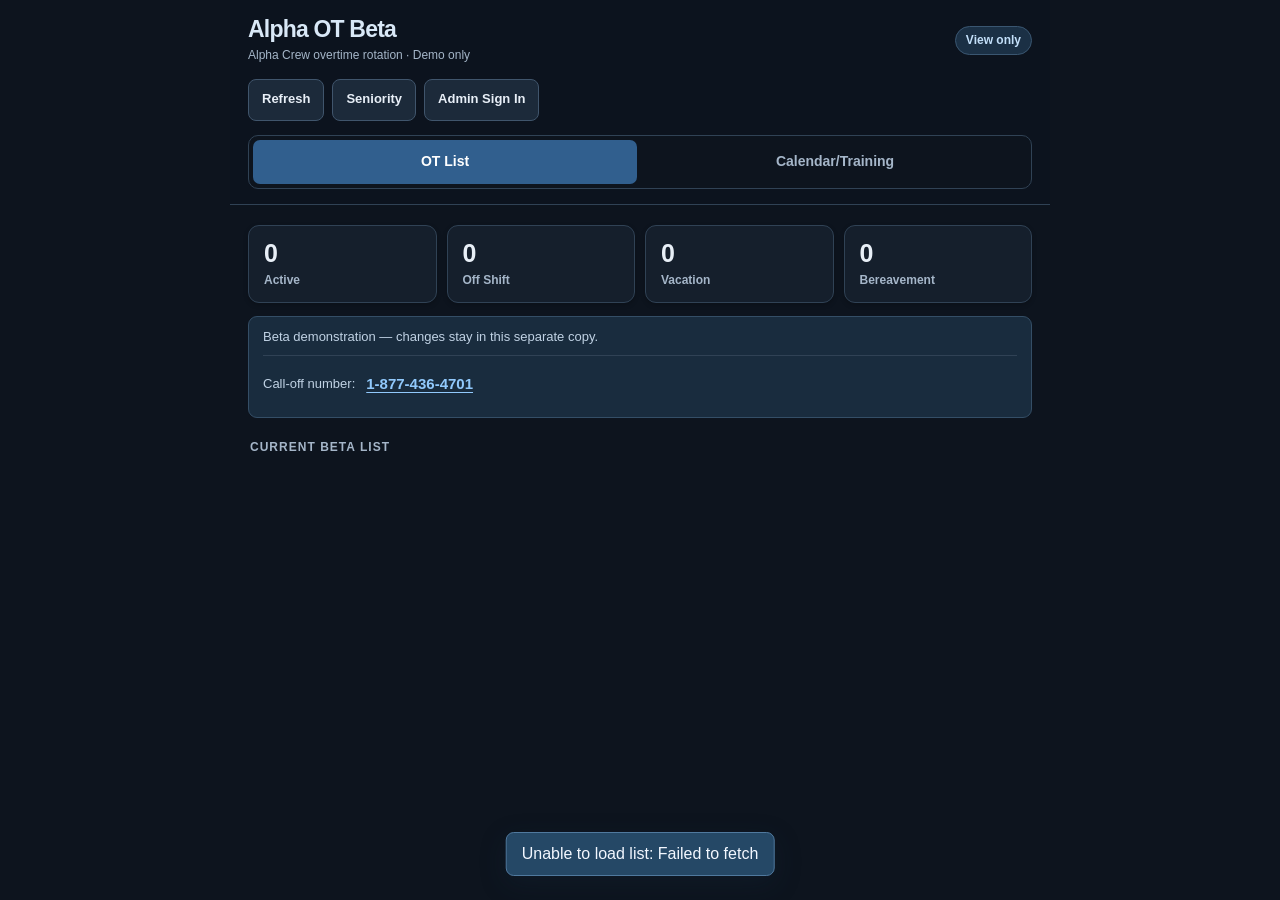
==== beta/index.html @ c1945a8d "Refresh Beta Bereavement dashboard count" ====
<!doctype html><html><head><meta charset="utf-8"><meta name="viewport" content="width=device-width,initial-scale=1,viewport-fit=cover"><meta http-equiv="Cache-Control" content="no-cache, no-store, must-revalidate"><meta http-equiv="Pragma" content="no-cache"><meta http-equiv="Expires" content="0"><meta name="theme-color" content="#0d141e"><meta name="color-scheme" content="dark"><meta name="apple-mobile-web-app-capable" content="yes"><meta name="apple-mobile-web-app-status-bar-style" content="black-translucent"><meta name="apple-mobile-web-app-title" content="Alpha OT Beta"><title>Alpha OT Beta</title><link rel="manifest" href="manifest.webmanifest?v=20261003-dark-training-v1"><link rel="icon" href="../assets/favicon-32.png" type="image/png" sizes="32x32"><link rel="apple-touch-icon" href="../assets/apple-touch-icon-180.png" sizes="180x180"><style>
:root{--bg:#f3f6fa;--surface:#fff;--line:#dbe3ec;--text:#172638;--muted:#64758a;--navy:#17324d;--blue:#205f91;--blue-soft:#e7f1f9;--green:#176c51;--green-soft:#e5f5ee;--amber:#916115;--amber-soft:#fff3dd;--red:#9b3540;--red-soft:#fdebed}
*{box-sizing:border-box}html{background:var(--bg)}body{margin:0;min-height:100vh;background:var(--bg);color:var(--text);font-family:-apple-system,BlinkMacSystemFont,"Segoe UI",Roboto,sans-serif;line-height:1.4}
.app{max-width:820px;margin:auto;padding:0 18px calc(56px + env(safe-area-inset-bottom))}
header{position:sticky;top:0;z-index:9;margin:0 -18px;padding:calc(17px + env(safe-area-inset-top)) 18px 15px;background:rgba(255,255,255,.96);border-bottom:1px solid var(--line);backdrop-filter:blur(14px)}
.head{display:flex;align-items:center;justify-content:space-between;gap:16px}.title,.brand{min-width:0}.brandTitle,h1{margin:0;font-size:23px;line-height:1.12;letter-spacing:-.035em;font-weight:760;color:var(--navy)}.sub{font-size:12px;color:var(--muted);margin-top:4px}.pill{flex:0 0 auto;padding:5px 10px;border:1px solid #cbdceb;border-radius:999px;background:#f0f6fb;color:#315875;font-size:12px;font-weight:650;white-space:nowrap}
.tools{display:flex;flex-wrap:wrap;gap:8px;margin-top:15px}button{border:1px solid transparent;border-radius:8px;padding:9px 13px;font-family:inherit;font-size:13px;font-weight:650;line-height:1.25;cursor:pointer;min-height:42px}button:focus-visible,input:focus-visible,select:focus-visible{outline:3px solid #82b6dd;outline-offset:2px}.dark{background:#fff;color:var(--navy);border-color:#ccd8e4}.dark:hover{background:#f2f6fa}.blue{background:var(--navy);color:white}.blue:hover{background:#244d72}.hidden{display:none!important}
.stats{display:grid;grid-template-columns:repeat(3,minmax(0,1fr));gap:10px;margin:20px 0 13px}.stat{background:var(--surface);border:1px solid var(--line);border-radius:11px;padding:13px 15px}.stat b{display:block;font-size:25px;line-height:1.15;font-weight:750;font-variant-numeric:tabular-nums}.stat span{display:block;margin-top:5px;color:var(--muted);font-size:12px;font-weight:600}
.note{margin:12px 0 19px;padding:11px 14px;background:#eaf1f7;border:1px solid #d6e3ee;border-radius:9px;color:#4d6378;font-size:13px;line-height:1.45}.section{margin:21px 2px 10px;color:#596d80;font-size:12px;font-weight:750;text-transform:uppercase;letter-spacing:.085em}
.card,.rowcard{background:var(--surface);border:1px solid var(--line);border-radius:11px;margin-bottom:9px;overflow:hidden;box-shadow:0 1px 2px #17324d0a}.main{display:grid;grid-template-columns:56px minmax(0,1fr);align-items:start;gap:14px;padding:15px}.num{width:48px;height:48px;display:grid;place-items:center;border-radius:9px;background:var(--blue-soft);color:var(--blue);font-size:20px;font-weight:750;font-variant-numeric:tabular-nums}.num.off{background:#eef1f4;color:#738292}.nameRow{display:flex;align-items:center;gap:7px;flex-wrap:wrap}.name{font-size:17px;font-weight:720;letter-spacing:-.012em}.badge{display:inline-block;padding:3px 8px;border-radius:5px;font-size:11px;font-weight:650}.active{background:var(--green-soft);color:var(--green)}.offshift,.unavailbadge{background:#eef1f4;color:#596b7a}.vacation{background:var(--amber-soft);color:var(--amber)}.powerbadge{background:#f1eaf6;color:#765583}.calledoffbadge{background:var(--red-soft);color:var(--red)}.meta{margin-top:6px;color:#45586b;font-size:13px}.date{margin-top:2px;color:var(--muted);font-size:12px}.powercard{border-left:3px solid #a885b5}.num.power{background:#f1eaf6;color:#765583}.power-ineligible,.temp-unavailable{background:#f8f9fb}.power-ineligible .name,.temp-unavailable .name{color:#627182}
.actions{padding:9px 15px;border-top:1px solid var(--line);background:#fbfcfe}.actions button{min-height:36px}.editor{display:none;padding:15px;border-top:1px solid var(--line);background:#f8fafc}.card.open .editor{display:block}label{display:block;margin:12px 0 6px;font-size:13px;font-weight:700}select,input{width:100%;padding:11px 12px;border:1px solid #c5d2df;border-radius:8px;background:#fff;color:var(--text);font-size:16px}.row,.twocol{display:flex;gap:8px;margin-top:15px}.row>*,.twocol>*{flex:1}
dialog{width:min(92vw,560px);max-height:85vh;overflow:auto;padding:0;border:1px solid var(--line);border-radius:12px;background:white;color:var(--text);box-shadow:0 20px 65px #132b4150}dialog::backdrop{background:#132b4170}.modal{padding:20px}.modal h2{margin:0 0 8px;font-size:21px}.help{color:var(--muted);font-size:13px;line-height:1.5}.error{color:var(--red);font-size:13px;margin-top:10px}.ok{color:var(--green);font-size:12px;font-weight:700}.toast{position:fixed;left:50%;bottom:24px;z-index:20;max-width:90vw;overflow:hidden;text-overflow:ellipsis;white-space:nowrap;transform:translateX(-50%);padding:10px 15px;border-radius:8px;background:var(--navy);color:#fff;box-shadow:0 8px 26px #132b4140;opacity:0;transition:opacity .2s}.toast.show{opacity:1}
@media(max-width:460px){.app{padding-left:12px;padding-right:12px}header{margin:0 -12px;padding-left:12px;padding-right:12px}.brandTitle,h1{font-size:21px}.tools{display:grid;grid-template-columns:repeat(3,minmax(0,1fr));gap:7px}.tools button{min-width:0;padding:8px 5px;font-size:12px}.stat{padding:11px 10px}.stat b{font-size:23px}.main{grid-template-columns:46px minmax(0,1fr);gap:10px;padding:13px 11px}.num{width:42px;height:42px;font-size:18px}.name{font-size:16px}}
@media(max-width:345px){.brandTitle,h1{font-size:19px}.pill{font-size:10px;padding:5px 7px}.tools button{font-size:11px}}

.activityTitle{margin-top:10px;color:var(--muted);font-size:11px;font-weight:750;text-transform:uppercase;letter-spacing:.07em}.activityLine{display:flex;gap:8px;align-items:baseline;margin-top:4px;font-size:13px}.activityLine time{flex:0 0 95px;color:var(--navy);font-weight:650}.activityLine span{color:#536476}.noActivity{margin-top:4px;color:var(--muted);font-size:13px}.scheduled{margin-top:9px;padding-top:8px;border-top:1px solid var(--line);color:var(--blue);font-size:12px;font-weight:650}.actions{display:flex;gap:8px;flex-wrap:wrap}.historyHead{display:flex;justify-content:space-between;align-items:flex-start;gap:12px}.historyHead button{flex:0 0 auto}.historyContent{max-height:53vh;overflow:auto;margin-top:15px;overscroll-behavior:contain}.historyItem{border:1px solid var(--line);border-radius:8px;padding:11px;margin-bottom:8px;background:#fafcfe;font-size:13px}.historyDate{display:flex;justify-content:space-between;align-items:center;gap:8px;margin-bottom:4px;font-weight:750;color:var(--navy)}.historyDetail{margin-top:5px;font-size:12px;color:var(--muted);line-height:1.5;overflow-wrap:anywhere}.historyContent h3{font-size:12px;text-transform:uppercase;letter-spacing:.06em;color:var(--muted);margin:17px 0 8px}.historyEmpty{padding:15px;color:var(--muted);font-size:13px}@media(max-width:460px){.activityLine{display:block}.activityLine time{display:inline;margin-right:7px}.historyHead{align-items:center}.historyHead button{padding:7px 9px}}

.reorderTools{display:flex;align-items:center;gap:5px;padding:6px 10px 0;justify-content:flex-end}.reorderTools button{min-height:32px;padding:4px 10px;font-size:13px}.dragHandle{touch-action:none;cursor:grab;min-width:90px}.dragHandle:active{cursor:grabbing}.card.dragging{opacity:.55;box-shadow:0 10px 28px #17324d33}.card.dropBefore{border-top:4px solid var(--blue)}.card.dropAfter{border-bottom:4px solid var(--blue)}.reorderTools button:disabled{opacity:.4;cursor:not-allowed}
.calloffLine{display:flex;align-items:center;flex-wrap:wrap;column-gap:9px;margin-top:8px;padding-top:6px;border-top:1px solid var(--line)}.calloffLine>a{display:inline-flex;align-items:center;min-height:44px;padding:4px 2px;color:var(--blue);font-size:15px;font-weight:750;text-decoration:underline;text-underline-offset:3px;white-space:nowrap}.calloffLine>a:focus-visible{outline:3px solid var(--blue);outline-offset:3px;border-radius:4px}
</style><link rel="stylesheet" href="alpha-dark-v1.css"></head><body><div class="app"><header><div class="head"><div class="title"><div class="brand"><h1 class="brandTitle">Alpha OT Beta</h1><div class="sub">Alpha Crew overtime rotation · Demo only</div></div></div><div id="topMode" class="pill">View only</div></div><div class="tools"><button class="dark" onclick="loadAll()">Refresh</button><button type="button" class="dark" onclick="openSeniority()">Seniority</button><button class="dark" id="authBtn" onclick="openAuth()">Admin Sign In</button><button class="dark hidden" id="addBtn" onclick="addDlg.showModal()">+ Add Officer</button><button class="dark hidden" id="accessBtn" onclick="openAccess()">Manage Access</button><button class="dark hidden" id="signoutBtn" onclick="signOut()">Sign Out</button></div></header><div class="stats"><div class="stat"><b id="ac">0</b><span>Active</span></div><div class="stat"><b id="oc">0</b><span>Off Shift</span></div><div class="stat"><b id="vc">0</b><span>Vacation</span></div></div><div class="note"><div id="viewerNote">Beta demonstration — changes stay in this separate copy.</div><div class="calloffLine"><span>Call-off number:</span><a id="calloffPhone" href="tel:+18774364701" aria-label="Call the call-off number, 1-877-436-4701">1-877-436-4701</a></div></div><div class="section">Current Beta List</div><div id="list"></div></div>
<dialog id="authDlg"><div class="modal"><h2>Admin Sign In</h2><div class="help">Sign in with your Alpha OT Beta account. The first Beta account becomes Admin. Additional accounts start as Viewer.</div><label>Email</label><input id="email" type="email" autocomplete="email" placeholder="you@example.com"><label>Password</label><input id="password" type="password" autocomplete="current-password" placeholder="At least 6 characters"><div id="authMsg" class="error"></div><div class="row"><button class="dark" onclick="authDlg.close()">Cancel</button><button class="blue" onclick="signIn()">Sign In</button></div><div class="row"><button class="dark" onclick="signUp()">Create Account</button></div></div></dialog>
<dialog id="addDlg"><div class="modal"><h2>Add Officer</h2><label>Name</label><input id="newName"><label>Status</label><select id="newStatus"><option>Active</option><option>Off Shift</option></select><label>Starting last event</label><select id="newEvent"><option value="">None</option><option>Initial</option><option>Vacation Return</option><option>Training</option><option>Volunteer OT</option><option>Required OT</option></select><label>Starting event date</label><input id="newDate" type="date"><div class="row"><button class="dark" onclick="addDlg.close()">Cancel</button><button class="blue" onclick="addOfficer()">Add</button></div></div></dialog>
<dialog id="accessDlg"><div class="modal"><h2>Manage Access</h2><div class="help">New accounts start as Viewer. Promote only people you want to change the live overtime list.</div><div id="accessList" style="display:grid;gap:10px;margin-top:14px"></div><div id="accessMsg" class="error"></div><div class="row"><button class="dark" onclick="accessDlg.close()">Close</button></div></div></dialog><dialog id="historyDlg" aria-labelledby="historyTitle"><div class="modal"><div class="historyHead"><div><h2 id="historyTitle">60-Day History</h2><div id="historyRange" class="help"></div></div><button class="dark" onclick="historyDlg.close()">Close</button></div><label for="historyFilter">Show</label><select id="historyFilter" onchange="renderHistory()"><option value="all">All activity</option><option value="ot">OT only</option><option value="training">Training</option><option value="reversed">Reversed / canceled</option><option value="admin">Administrative changes</option></select><div id="historyContent" class="historyContent" aria-live="polite">Loading history…</div></div></dialog><div id="toast" class="toast"></div>
<script>
const APP_BUILD='20261010-github-beta-bereavement-v1';
let historyOfficerId=null,historyData=null,historyNonce=0;
function clearHistory(){historyNonce++;historyOfficerId=null;historyData=null;if(historyDlg.open)historyDlg.close();historyContent.textContent='';historyRange.textContent=''}
historyDlg.addEventListener('close',()=>{historyNonce++;historyOfficerId=null;historyData=null;historyContent.textContent='' });
async function openHistory(id){if(role!=='admin')return;historyOfficerId=id;historyFilter.value='all';historyTitle.textContent='60-Day History';historyRange.textContent='';historyContent.textContent='Loading history…';historyDlg.showModal();await fetchHistory(id)}
async function fetchHistory(id){const nonce=++historyNonce,token=session?.access_token;try{let d=await api('/rest/v1/rpc/alpha_officer_history',{method:'POST',body:JSON.stringify({p_officer_id:id})});if(nonce!==historyNonce||role!=='admin'||session?.access_token!==token||historyOfficerId!==id||!historyDlg.open)return;historyData=d;historyTitle.textContent=d.name+' · 60-Day History';historyRange.textContent=d.crew+' Crew • '+fmt(d.from)+' – '+fmt(d.through);renderHistory()}catch(e){if(nonce!==historyNonce||!historyDlg.open)return;historyData=null;historyContent.textContent='Unable to load history: '+e.message}}
function stamp(s){return s?new Date(s).toLocaleString(undefined,{dateStyle:'medium',timeStyle:'short'}):'Not recorded'}
function eventLabel(e){if(e.baseline)return esc(e.action_type)+' · Baseline / imported starting record';if(e.action_type==='Volunteer OT'||e.action_type==='Required OT')return 'Recorded '+esc(e.action_type);return esc(e.action_type)}
function auditSummary(a){const before=a.before||{},after=a.after||{};if(a.action==='Manual list reorder')return `Position ${esc(before.group_position)} → ${esc(after.group_position)}${before.eligible_number&&after.eligible_number?` · Eligible #${esc(before.eligible_number)} → #${esc(after.eligible_number)}`:''}`;const fields=['status','event_date','action_type','reversed','rotation_sort_at','base_order','vacation_return_date','called_off_date','temporarily_unavailable','temporarily_unavailable_date','baseline_event_type','baseline_event_date'];let diffs=fields.filter(k=>JSON.stringify(before[k])!==JSON.stringify(after[k])).map(k=>`${k.replaceAll('_',' ')}: ${esc(String(before[k]??'—'))} → ${esc(String(after[k]??'—'))}`);return diffs.length?diffs.join('<br>'):esc(a.operation+' '+a.source)}
function renderHistory(){if(!historyData)return;let d=historyData,f=historyFilter.value,ev=(d.events||[]).filter(e=>f==='all'||(f==='ot'&&['Volunteer OT','Required OT'].includes(e.action_type))||(f==='training'&&e.action_type==='Training')||(f==='reversed'&&e.reversed)),changes=(f==='all'||f==='admin')?(d.administrative_changes||[]):[];let html='';if(f!=='admin'){html+=ev.map(e=>`<article class="historyItem"><div class="historyDate">${esc(fmt(e.event_date))}<span class="badge ${e.reversed?'calledoffbadge':'active'}">${e.reversed?'Reversed / canceled':'Valid recorded entry'}</span></div><div>${eventLabel(e)}</div>${e.reversed?`<div class="help">${esc(e.reversal_reason||'Reversed — reason not recorded')}</div>`:''}<div class="historyDetail">Entered: ${esc(stamp(e.created_at))} · By: ${esc(e.entered_by||'Not recorded')}${e.reversed?`<br>Reversed: ${esc(stamp(e.reversed_at))}`:''}</div></article>`).join('');if((f==='all'||f==='reversed')&&(d.upcoming||[]).length){let future=d.upcoming.filter(e=>f==='all'||e.reversed);if(future.length)html+='<h3>Upcoming / Scheduled</h3>'+future.map(e=>`<article class="historyItem"><div class="historyDate">${esc(fmt(e.event_date))}</div><div>${e.reversed?'Canceled assignment':'Scheduled'} • ${esc(e.action_type)}</div>${e.reversed?`<div class="help">${esc(e.reversal_reason||'Reversed — reason not recorded')}</div>`:''}</article>`).join('')}}if(changes.length){html+='<h3>Administrative changes</h3>'+changes.map(a=>`<article class="historyItem"><div class="historyDate">${esc(stamp(a.at))}</div><div>${esc(a.action||a.operation+' '+a.source)}</div><div class="historyDetail">By: ${esc(a.actor||'Not recorded')}</div><div class="historyDetail">${auditSummary(a)}</div></article>`).join('')}historyContent.innerHTML=html||'<div class="historyEmpty">No recorded activity in the last 60 days for this filter.</div>'}
const U='https://jpwrlsakjxaoczdkfckk.supabase.co',K='sb_publishable_9wOlMJEBZDpY2dLl4Um_gQ_YgmV9cj-';let officers=[],reorderBusy=false,drag=null,session=JSON.parse(localStorage.getItem('alpha_beta_session')||'null'),role='viewer';const isoLocal=d=>{let y=d.getFullYear(),m=String(d.getMonth()+1).padStart(2,'0'),x=String(d.getDate()).padStart(2,'0');return y+'-'+m+'-'+x},today=()=>isoLocal(new Date()),alphaWorks=s=>{let a=Date.UTC(2026,8,12),[y,m,d]=s.split('-').map(Number),n=Math.floor((Date.UTC(y,m-1,d)-a)/86400000),i=((n%14)+14)%14;return [0,1,2,5,6,10,11].includes(i)},powerAvailability=()=>{let now=new Date(),dow=now.getDay(),delta=dow===6?-1:dow===0?-2:5-dow,friday=new Date(now.getFullYear(),now.getMonth(),now.getDate()+delta),sat=new Date(friday.getFullYear(),friday.getMonth(),friday.getDate()+1),sun=new Date(friday.getFullYear(),friday.getMonth(),friday.getDate()+2),weekendAlphaWorks=alphaWorks(isoLocal(sat))||alphaWorks(isoLocal(sun));return weekendAlphaWorks?{label:'Available: Friday only',available:true}:{label:'Available: Friday, Saturday & Sunday',available:true}},eligible=o=>{let tempUnavailable=o.temporarily_unavailable&&o.temporarily_unavailable_date===today();if(o.status!=='Active'||tempUnavailable)return false;if(o.crew==='Power')return powerAvailability().available;return true},fmt=s=>{if(!s)return'';let[y,m,d]=s.split('-').map(Number);return new Date(y,m-1,d).toLocaleDateString(undefined,{month:'short',day:'numeric',year:'numeric'})},esc=s=>String(s??'').replace(/[&<>"']/g,c=>({'&':'&amp;','<':'&lt;','>':'&gt;','"':'&quot;',"'":'&#039;'}[c]));function openSeniority(){window.location.assign('seniority.html')}function toast(m){let t=document.getElementById('toast');t.textContent=m;t.classList.add('show');clearTimeout(window.tt);window.tt=setTimeout(()=>t.classList.remove('show'),2200)}function headers(auth=true){let h={'apikey':K,'Content-Type':'application/json'};h.Authorization='Bearer '+(auth&&session?.access_token?session.access_token:K);return h}async function api(path,opt={}){let r=await fetch(U+path,{...opt,headers:{...headers(opt.auth!==false),...(opt.headers||{})}}),txt=await r.text(),data;try{data=txt?JSON.parse(txt):null}catch{data=txt}if(!r.ok)throw new Error(data?.msg||data?.message||data?.error_description||data?.hint||('HTTP '+r.status));return data}async function loadRole(){let oldRole=role;role='viewer';if(!session?.access_token)return refreshMode();try{let p=await api('/rest/v1/profiles?select=role&id=eq.'+encodeURIComponent(session.user.id));if(p?.[0]?.role)role=p[0].role}catch(e){session=null;localStorage.removeItem('alpha_beta_session')}refreshMode();if(oldRole!==role)render()}function refreshMode(){if(role!=='admin')clearHistory();let edit=role==='admin'||role==='editor';topMode.textContent=role==='admin'?'Admin':role==='editor'?'Editor':'View only';authBtn.classList.toggle('hidden',!!session);signoutBtn.classList.toggle('hidden',!session);addBtn.classList.toggle('hidden',role!=='admin');accessBtn.classList.toggle('hidden',role!=='admin');viewerNote.textContent=role==='admin'&&!navigator.onLine?'Offline — connect to save a reorder.':edit?'You are signed in as '+role+'. Changes save to the shared live list.':'Beta demonstration — changes stay in this separate copy.'}function openAuth(){authMsg.textContent='';authDlg.showModal()}async function signUp(){authMsg.textContent='';const userEmail=email.value.trim(),userPassword=password.value;if(!userEmail){authMsg.textContent='Enter your email address before creating an account.';email.focus();return}if(!email.validity.valid){authMsg.textContent='Enter a valid email address.';email.focus();return}if(!userPassword||userPassword.length<6){authMsg.textContent='Enter a password with at least 6 characters.';password.focus();return}try{let d=await api('/auth/v1/signup',{method:'POST',auth:false,body:JSON.stringify({email:userEmail,password:userPassword})});if(d.access_token){session=d;localStorage.setItem('alpha_beta_session',JSON.stringify(session));authDlg.close();await loadRole();await loadAll();toast('Account created')}else{authMsg.textContent='Account created. Check your email to confirm it, then come back and sign in. New accounts start as Viewer.'}}catch(e){authMsg.textContent=e.message}}async function signIn(){authMsg.textContent='';const userEmail=email.value.trim(),userPassword=password.value;if(!userEmail||!userPassword){authMsg.textContent='Enter your email and password before signing in.';return}try{let d=await api('/auth/v1/token?grant_type=password',{method:'POST',auth:false,body:JSON.stringify({email:userEmail,password:userPassword})});session=d;localStorage.setItem('alpha_beta_session',JSON.stringify(session));authDlg.close();await loadRole();await loadAll();toast('Signed in')}catch(e){authMsg.textContent=e.message}}function signOut(){clearHistory();session=null;role='viewer';localStorage.removeItem('alpha_beta_session');refreshMode();render();toast('Signed out')}async function loadAll(){if(reorderBusy||drag)return;try{await api('/rest/v1/rpc/process_vacation_returns',{method:'POST',auth:false,body:'{}'})}catch{}try{officers=await api('/rest/v1/rpc/alpha_list_summary',{method:'POST',auth:false,body:'{}'});render();if(historyDlg.open&&historyOfficerId&&role==='admin')await fetchHistory(historyOfficerId)}catch(e){toast('Unable to load list: '+e.message)}}
function recentHTML(o){let items=o.recent_activity||[];if(!items.length)return '<div class="noActivity">No recorded activity</div>';return items.map(x=>`<div class="activityLine"><time>${esc(fmt(x.date))}</time><span>${esc((x.types||[]).join(' · '))}</span></div>`).join('')}
function render(){let act=officers.filter(o=>o.status==='Active'),vac=officers.filter(o=>o.status==='Vacation'),off=officers.filter(o=>o.status!=='Active'&&o.status!=='Vacation');list.innerHTML='';let n=0,edit=role==='admin'||role==='editor';for(let o of officers){let el=eligible(o),idx=officers.indexOf(o),canUp=validMove(idx,idx-1),canDown=validMove(idx,idx+1);if(el)n++;let tempUnavailable=o.temporarily_unavailable&&o.temporarily_unavailable_date===today();let isPower=o.crew==='Power',pAvail=isPower?powerAvailability():null,cls=o.status==='Active'?'active':o.status==='Vacation'?'vacation':'offshift';let statusLine=o.status==='Vacation'&&o.vacation_return_date?'Vacation • returns '+fmt(o.vacation_return_date):(isPower&&o.status==='Active'?pAvail.label:'');let c=document.createElement('div');c.className='card'+(isPower?' powercard':'')+(isPower&&o.status==='Active'&&!el&&!tempUnavailable?' power-ineligible':'')+(tempUnavailable?' temp-unavailable':'');c.id='c-'+o.id;c.dataset.id=o.id;c.innerHTML=`${role==='admin'&&(canUp||canDown)?`<div class="reorderTools"><button type="button" class="dark" aria-label="Move ${esc(o.name)} up" ${!canUp||!navigator.onLine?'disabled':''} onclick="moveStep('${o.id}',-1)">↑</button><button type="button" class="dark" aria-label="Move ${esc(o.name)} down" ${!canDown||!navigator.onLine?'disabled':''} onclick="moveStep('${o.id}',1)">↓</button><button type="button" class="dark dragHandle" aria-label="Drag ${esc(o.name)} to reorder" ${!navigator.onLine?'disabled':''} onpointerdown="startDrag(event,'${o.id}')">☰ Move</button></div>`:''}<div class="main"><div class="num ${el?'':'off'} ${isPower?'power':''}">${el?n:'–'}</div><div><div class="nameRow"><div class="name">${esc(o.name)}</div>${isPower?`<div class="badge powerbadge">Power Crew</div>`:''}${tempUnavailable?`<div class="badge unavailbadge">Unavailable Today</div>`:''}${o.called_off_date?`<div class="badge calledoffbadge">Called Off ${o.called_off_event_type==='Training'?'Training':'OT'} Day • ${esc(fmt(o.called_off_date))}</div>`:''}<div class="badge ${cls}">${esc(o.status)}</div></div>${statusLine?`<div class="meta">${esc(statusLine)}</div>`:''}<div class="activityTitle">Recent Activity</div>${recentHTML(o)}${o.upcoming?`<div class="scheduled">Scheduled • ${esc(fmt(o.upcoming.date))} — ${esc(o.upcoming.type)}</div>`:''}</div></div>${edit?`<div class="actions"><button class="dark" onclick="toggle('${o.id}')">Update Officer</button>${role==='admin'?`<button class="dark" onclick="openHistory('${o.id}')">60-Day History</button>`:''}</div><div class="editor"><label>Action / Status</label><select id="a-${o.id}" onchange="chg('${o.id}')">${['Active','Off Shift','Vacation','Unavailable Today','Volunteer OT','Required OT','Training','Called Off','Undo OT'].map(x=>`<option>${x}</option>`).join('')}</select><div id="dw-${o.id}"><label>Date</label><input type="date" id="d-${o.id}" value="${today()}"></div><div id="rw-${o.id}" class="hidden"><label>Vacation Return Date</label><input type="date" id="r-${o.id}" value="${today()}"></div><div class="row"><button class="blue" onclick="apply('${o.id}')">Save</button><button class="dark" onclick="toggle('${o.id}',false)">Cancel</button></div></div>`:''}`;list.appendChild(c)}ac.textContent=act.length;oc.textContent=off.length;vc.textContent=vac.length;refreshMode()}
function sameGroup(a,b){return a&&b&&a.crew===b.crew&&a.status===b.status}
function validMove(i,j){let a=officers[i],b=officers[j];return sameGroup(a,b)&&officers.slice(Math.min(i,j),Math.max(i,j)+1).every(x=>sameGroup(a,x))}
function moveStep(id,direction){if(role!=='admin'||reorderBusy||drag)return;let i=officers.findIndex(o=>o.id===id),j=i+direction;if(!validMove(i,j))return toast('Move within one crew and status section');saveMove(id,officers[j].id,direction<0?'before':'after')}
async function saveMove(id,anchor,placement){if(role!=='admin'||reorderBusy||!navigator.onLine)return toast('A connection and Admin access are required to save order');let i=officers.findIndex(o=>o.id===id),j=officers.findIndex(o=>o.id===anchor);if(!validMove(i,j))return toast('Move within one crew and status section');let destination=j+(placement==='after'?1:0);if(i<destination)destination--;if(destination===i)return;let revision=officers[0]?.revision;reorderBusy=true;let previous=officers.slice();officers.splice(i,1);officers.splice(destination,0,previous[i]);render();try{let result=await api('/rest/v1/rpc/alpha_manual_reorder',{method:'POST',body:JSON.stringify({p_officer_id:id,p_anchor_id:anchor,p_placement:placement,p_expected_revision:revision})});reorderBusy=false;await loadAll();if(result.saved)toast('Order saved')}catch(e){reorderBusy=false;officers=previous;render();await loadAll();toast(navigator.onLine?e.message:'A connection is required to reorder')} }
function clearDrag(){if(!drag)return;cancelAnimationFrame(drag.frame);document.querySelectorAll('.dragging,.dropBefore,.dropAfter').forEach(c=>c.classList.remove('dragging','dropBefore','dropAfter'));drag=null}
function startDrag(e,id){if(role!=='admin'||reorderBusy||!navigator.onLine){toast('A connection is required to reorder');return}if(e.button!==0&&e.pointerType==='mouse')return;e.preventDefault();let handle=e.currentTarget;handle.setPointerCapture(e.pointerId);drag={id,handle,target:null,placement:null,x:e.clientX,y:e.clientY,frame:null};document.getElementById('c-'+id).classList.add('dragging');handle.addEventListener('pointermove',dragMove);handle.addEventListener('pointerup',dragEnd,{once:true});handle.addEventListener('pointercancel',dragCancel,{once:true});autoScroll()}
function dragMove(e){if(!drag)return;drag.x=e.clientX;drag.y=e.clientY;document.querySelectorAll('.dropBefore,.dropAfter').forEach(c=>c.classList.remove('dropBefore','dropAfter'));let under=document.elementFromPoint(e.clientX,e.clientY)?.closest('.card'),src=officers.find(o=>o.id===drag.id),target=officers.find(o=>o.id===under?.dataset.id);drag.target=null;if(!target||!validMove(officers.indexOf(src),officers.indexOf(target))||src.id===target.id)return;drag.target=target.id;drag.placement=e.clientY<under.getBoundingClientRect().top+under.offsetHeight/2?'before':'after';under.classList.add(drag.placement==='before'?'dropBefore':'dropAfter')}
function autoScroll(){if(!drag)return;let edge=75,y=drag.y,h=window.innerHeight;if(y<edge)window.scrollBy(0,-Math.ceil((edge-y)/7));else if(y>h-edge)window.scrollBy(0,Math.ceil((y-h+edge)/7));if(drag.target)dragMove({clientX:drag.x,clientY:drag.y});drag.frame=requestAnimationFrame(autoScroll)}
function dragEnd(e){if(!drag)return;dragMove(e);let {id,target,placement,handle}=drag;handle.removeEventListener('pointermove',dragMove);clearDrag();if(target)saveMove(id,target,placement)}
function dragCancel(){if(!drag)return;drag.handle.removeEventListener('pointermove',dragMove);clearDrag()}
function toggle(id,f){document.querySelectorAll('.card.open').forEach(x=>{if(x.id!=='c-'+id)x.classList.remove('open')});let c=document.getElementById('c-'+id);f===false?c.classList.remove('open'):c.classList.toggle('open')}function chg(id){let a=document.getElementById('a-'+id).value;document.getElementById('rw-'+id).classList.toggle('hidden',a!=='Vacation');document.getElementById('dw-'+id).classList.toggle('hidden',a==='Active'||a==='Off Shift'||a==='Unavailable Today')}async function apply(id){try{let a=document.getElementById('a-'+id).value,d=document.getElementById('d-'+id)?.value||today(),r=document.getElementById('r-'+id)?.value||null;await api('/rest/v1/rpc/alpha_apply_action_auth',{method:'POST',body:JSON.stringify({p_officer_id:id,p_action:a,p_event_date:d,p_vacation_return_date:r})});toast('Saved');await loadAll()}catch(e){toast(e.message)}}async function addOfficer(){try{let name=newName.value.trim();if(!name)return toast('Enter a name');if(newEvent.value==='Initial'&&!newDate.value)return toast('Enter the Initial start date');await api('/rest/v1/rpc/alpha_add_officer_auth',{method:'POST',body:JSON.stringify({p_name:name,p_status:newStatus.value,p_baseline_event_type:newEvent.value||null,p_baseline_event_date:newDate.value||null})});addDlg.close();newName.value='';toast(name+' added');await loadAll()}catch(e){toast(e.message)}}async function openAccess(){if(role!=='admin')return toast('Admin access required');accessMsg.textContent='';accessList.innerHTML='<div class="help">Loading accounts…</div>';accessDlg.showModal();try{let rows=await api('/rest/v1/profiles?select=id,email,role&order=created_at.asc');accessList.innerHTML='';if(!rows.length){accessList.innerHTML='<div class="help">No accounts yet.</div>';return}for(let p of rows){let wrap=document.createElement('div');wrap.style.cssText='background:#f8fafc;border:1px solid #dbe3ec;border-radius:9px;padding:12px';wrap.innerHTML=`<div style="font-weight:800;word-break:break-word">${esc(p.email||'No email')}</div><div style="display:flex;gap:8px;align-items:center;margin-top:9px"><select id="role-${p.id}" style="margin:0">${['viewer','editor','admin'].map(r=>`<option value="${r}" ${r===p.role?'selected':''}>${r[0].toUpperCase()+r.slice(1)}</option>`).join('')}</select><button class="blue" style="flex:0 0 auto" onclick="saveRole('${p.id}')">Save</button></div>`;accessList.appendChild(wrap)}}catch(e){accessMsg.textContent=e.message}}async function saveRole(id){if(role!=='admin')return toast('Admin access required');let next=document.getElementById('role-'+id).value;try{await api('/rest/v1/profiles?id=eq.'+encodeURIComponent(id),{method:'PATCH',headers:{'Prefer':'return=minimal'},body:JSON.stringify({role:next})});toast('Access updated');await loadRole();if(role==='admin')await openAccess();else accessDlg.close()}catch(e){toast(e.message)}}async function checkForAppUpdate(){try{let r=await fetch(location.pathname+'?buildcheck='+Date.now(),{cache:'no-store'});let txt=await r.text(),m=txt.match(/const APP_BUILD='([^']+)'/);if(m&&m[1]!==APP_BUILD){location.reload()}}catch(e){}}window.addEventListener('online',()=>{render();loadAll()});window.addEventListener('offline',render);document.addEventListener('visibilitychange',()=>{if(!document.hidden){checkForAppUpdate();if(session)loadRole()}});window.addEventListener('storage',e=>{if(e.key==='alpha_beta_session'){let next;try{next=JSON.parse(e.newValue||'null')}catch{next=null}if(next?.access_token!==session?.access_token){clearHistory();session=next;loadRole().then(loadAll)}}});setInterval(()=>{if(session)loadRole()},30000);setInterval(checkForAppUpdate,60000);(async()=>{await loadRole();await loadAll()})();function autoRefreshList(){if(reorderBusy||drag||document.querySelector('.card.open')||document.querySelector('dialog[open]'))return;loadAll()}setInterval(autoRefreshList,30000);
</script><script src="alpha-calendar-v3.js?v=20261010-beta-bereavement-count-v3"></script></body></html>
---- beta/alpha-dark-v1.css ----
/* Shared dark presentation only. No permissions, data, or rotation rules. */
:root{color-scheme:dark;--bg:#0d141e;--surface:#151f2c;--line:#304255;--text:#e8eff7;--muted:#a5b6c9;--navy:#d9e8f7;--blue:#91c9fc;--blue-soft:#203e5b;--green:#89dbb8;--green-soft:#173c31;--amber:#f0cd86;--amber-soft:#463820;--red:#ffadb6;--red-soft:#482a34;--raised:#1c2a3a;--primary:#315f8e}
html,body{background:var(--bg);color:var(--text)}
header{background:rgba(13,20,30,.97);border-color:var(--line)}
.pill{background:#1b3045;border-color:#3a5671;color:#c3dff9}
.dark{background:var(--raised);color:var(--text);border-color:#40556c}
.dark:hover{background:#26384c}
.blue{background:var(--primary);color:#fff;border-color:#497cac}
.blue:hover{background:#3d73a7}
.note{background:#192c3e;border-color:#344e66;color:#c0d2e4}
.section{color:var(--muted)}
.card,.rowcard,.stat{box-shadow:0 2px 5px #0003}
.num.off,.offshift,.unavailbadge{background:#25313e;color:#b2c0ce}
.powerbadge,.num.power{background:#362b48;color:#d4b8f1}
.powercard{border-left-color:#a686c8}
.meta,.activityLine span{color:#c2d0df}
.power-ineligible,.temp-unavailable{background:#131c27}
.power-ineligible .name,.temp-unavailable .name{color:#a7b5c5}
.actions,.editor,.historyItem{background:#111b28}
input,select,textarea{background:#101a27;color:var(--text);border-color:#435972;color-scheme:dark}
input::placeholder{color:#99a9bd;opacity:1}
dialog{background:var(--surface);color:var(--text);box-shadow:0 20px 65px #0009}
dialog::backdrop{background:#000a}
.toast{background:#254866;color:#f2f7ff;border:1px solid #50799e}
#accessList>div{background:#111b28!important;border-color:var(--line)!important}
button:focus-visible,a:focus-visible,input:focus-visible,select:focus-visible{outline:3px solid #a0d4ff;outline-offset:2px}
a{color:var(--blue)}
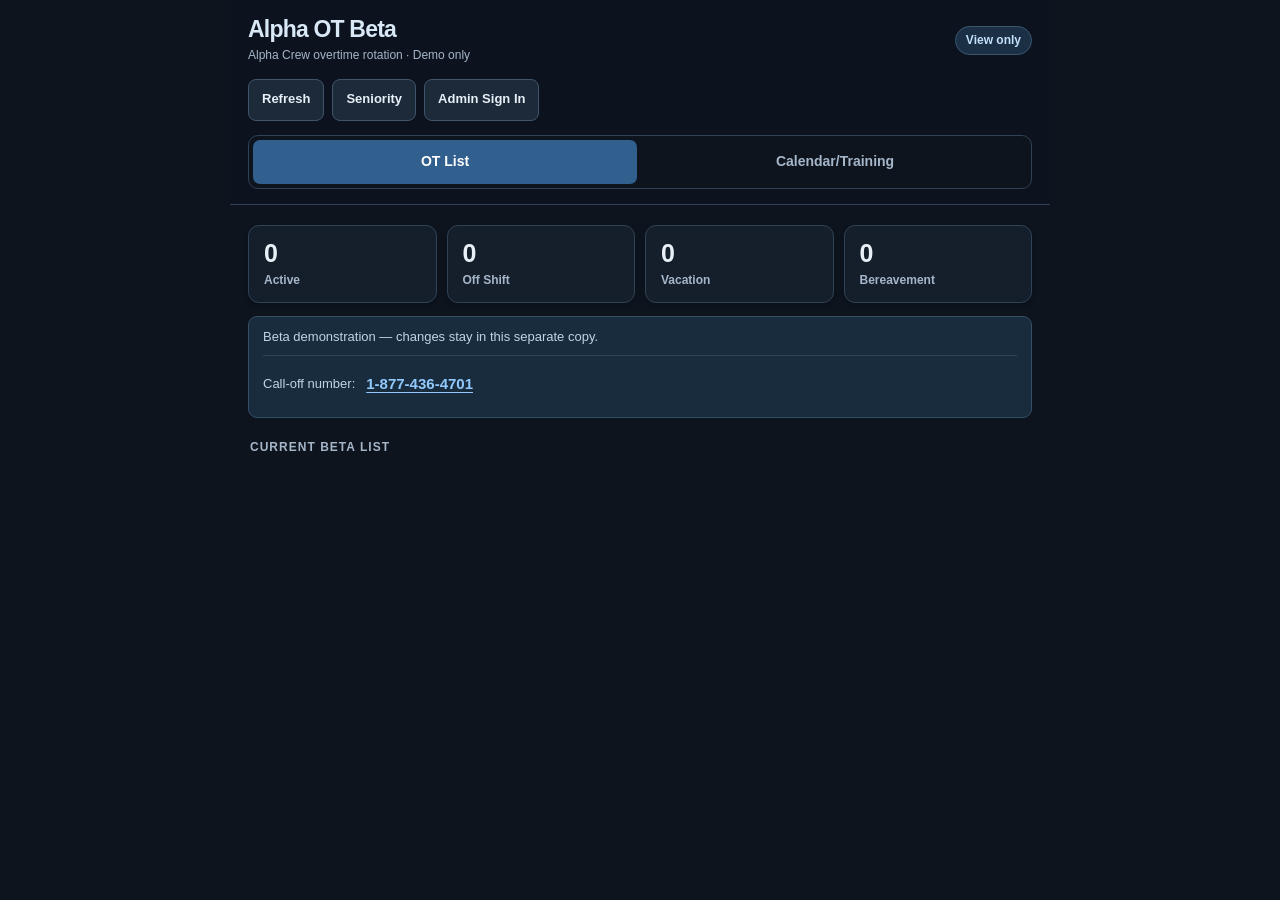
==== commit ca95192f: "Refresh Beta eligibility for leave during the following regular work block" ====
--- a/beta/index.html
+++ b/beta/index.html
@@ -17,12 +17,12 @@
 
 .reorderTools{display:flex;align-items:center;gap:5px;padding:6px 10px 0;justify-content:flex-end}.reorderTools button{min-height:32px;padding:4px 10px;font-size:13px}.dragHandle{touch-action:none;cursor:grab;min-width:90px}.dragHandle:active{cursor:grabbing}.card.dragging{opacity:.55;box-shadow:0 10px 28px #17324d33}.card.dropBefore{border-top:4px solid var(--blue)}.card.dropAfter{border-bottom:4px solid var(--blue)}.reorderTools button:disabled{opacity:.4;cursor:not-allowed}
 .calloffLine{display:flex;align-items:center;flex-wrap:wrap;column-gap:9px;margin-top:8px;padding-top:6px;border-top:1px solid var(--line)}.calloffLine>a{display:inline-flex;align-items:center;min-height:44px;padding:4px 2px;color:var(--blue);font-size:15px;font-weight:750;text-decoration:underline;text-underline-offset:3px;white-space:nowrap}.calloffLine>a:focus-visible{outline:3px solid var(--blue);outline-offset:3px;border-radius:4px}
-</style><link rel="stylesheet" href="alpha-dark-v1.css"></head><body><div class="app"><header><div class="head"><div class="title"><div class="brand"><h1 class="brandTitle">Alpha OT Beta</h1><div class="sub">Alpha Crew overtime rotation · Demo only</div></div></div><div id="topMode" class="pill">View only</div></div><div class="tools"><button class="dark" onclick="loadAll()">Refresh</button><button type="button" class="dark" onclick="openSeniority()">Seniority</button><button class="dark" id="authBtn" onclick="openAuth()">Admin Sign In</button><button class="dark hidden" id="addBtn" onclick="addDlg.showModal()">+ Add Officer</button><button class="dark hidden" id="accessBtn" onclick="openAccess()">Manage Access</button><button class="dark hidden" id="signoutBtn" onclick="signOut()">Sign Out</button></div></header><div class="stats"><div class="stat"><b id="ac">0</b><span>Active</span></div><div class="stat"><b id="oc">0</b><span>Off Shift</span></div><div class="stat"><b id="vc">0</b><span>Vacation</span></div></div><div class="note"><div id="viewerNote">Beta demonstration — changes stay in this separate copy.</div><div class="calloffLine"><span>Call-off number:</span><a id="calloffPhone" href="tel:+18774364701" aria-label="Call the call-off number, 1-877-436-4701">1-877-436-4701</a></div></div><div class="section">Current Beta List</div><div id="list"></div></div>
+</style><link rel="stylesheet" href="alpha-dark-v1.css"></head><body><div class="app"><header><div class="head"><div class="title"><div class="brand"><h1 class="brandTitle">Alpha OT Beta</h1><div class="sub">Alpha Crew overtime rotation · Demo only</div></div></div><div id="topMode" class="pill">View only</div></div><div class="tools"><button class="dark" onclick="loadAll()">Refresh</button><button type="button" class="dark" onclick="openSeniority()">Seniority</button><button class="dark" id="authBtn" onclick="openAuth()">Admin Sign In</button><button class="dark hidden" id="addBtn" onclick="newDate.value=today();newEvent.value='Initial';addDlg.showModal()">+ Add Officer</button><button class="dark hidden" id="accessBtn" onclick="openAccess()">Manage Access</button><button class="dark hidden" id="signoutBtn" onclick="signOut()">Sign Out</button></div></header><div class="stats"><div class="stat"><b id="ac">0</b><span>Active</span></div><div class="stat"><b id="oc">0</b><span>Off Shift</span></div><div class="stat"><b id="vc">0</b><span>Vacation</span></div></div><div class="note"><div id="viewerNote">Beta demonstration — changes stay in this separate copy.</div><div class="calloffLine"><span>Call-off number:</span><a id="calloffPhone" href="tel:+18774364701" aria-label="Call the call-off number, 1-877-436-4701">1-877-436-4701</a></div></div><div class="section">Current Beta List</div><div id="list"></div></div>
 <dialog id="authDlg"><div class="modal"><h2>Admin Sign In</h2><div class="help">Sign in with your Alpha OT Beta account. The first Beta account becomes Admin. Additional accounts start as Viewer.</div><label>Email</label><input id="email" type="email" autocomplete="email" placeholder="you@example.com"><label>Password</label><input id="password" type="password" autocomplete="current-password" placeholder="At least 6 characters"><div id="authMsg" class="error"></div><div class="row"><button class="dark" onclick="authDlg.close()">Cancel</button><button class="blue" onclick="signIn()">Sign In</button></div><div class="row"><button class="dark" onclick="signUp()">Create Account</button></div></div></dialog>
-<dialog id="addDlg"><div class="modal"><h2>Add Officer</h2><label>Name</label><input id="newName"><label>Status</label><select id="newStatus"><option>Active</option><option>Off Shift</option></select><label>Starting last event</label><select id="newEvent"><option value="">None</option><option>Initial</option><option>Vacation Return</option><option>Training</option><option>Volunteer OT</option><option>Required OT</option></select><label>Starting event date</label><input id="newDate" type="date"><div class="row"><button class="dark" onclick="addDlg.close()">Cancel</button><button class="blue" onclick="addOfficer()">Add</button></div></div></dialog>
+<dialog id="addDlg"><div class="modal"><h2>Add Officer</h2><label>Name</label><input id="newName"><label>Status</label><select id="newStatus"><option>Active</option><option>Off Shift</option></select><label>Starting event</label><select id="newEvent" disabled><option value="Initial" selected>Initial</option></select><label for="newDate">Date added to OT list</label><input id="newDate" type="date" required><div class="help">New officers start at the bottom. Officers added together are ordered alphabetically by last name.</div><div class="row"><button class="dark" onclick="addDlg.close()">Cancel</button><button class="blue" onclick="addOfficer()">Add</button></div></div></dialog>
 <dialog id="accessDlg"><div class="modal"><h2>Manage Access</h2><div class="help">New accounts start as Viewer. Promote only people you want to change the live overtime list.</div><div id="accessList" style="display:grid;gap:10px;margin-top:14px"></div><div id="accessMsg" class="error"></div><div class="row"><button class="dark" onclick="accessDlg.close()">Close</button></div></div></dialog><dialog id="historyDlg" aria-labelledby="historyTitle"><div class="modal"><div class="historyHead"><div><h2 id="historyTitle">60-Day History</h2><div id="historyRange" class="help"></div></div><button class="dark" onclick="historyDlg.close()">Close</button></div><label for="historyFilter">Show</label><select id="historyFilter" onchange="renderHistory()"><option value="all">All activity</option><option value="ot">OT only</option><option value="training">Training</option><option value="reversed">Reversed / canceled</option><option value="admin">Administrative changes</option></select><div id="historyContent" class="historyContent" aria-live="polite">Loading history…</div></div></dialog><div id="toast" class="toast"></div>
 <script>
-const APP_BUILD='20261010-github-beta-bereavement-v1';
+const APP_BUILD='20261010-beta-new-officer-initial-v1';
 let historyOfficerId=null,historyData=null,historyNonce=0;
 function clearHistory(){historyNonce++;historyOfficerId=null;historyData=null;if(historyDlg.open)historyDlg.close();historyContent.textContent='';historyRange.textContent=''}
 historyDlg.addEventListener('close',()=>{historyNonce++;historyOfficerId=null;historyData=null;historyContent.textContent='' });
@@ -45,5 +45,5 @@
 function autoScroll(){if(!drag)return;let edge=75,y=drag.y,h=window.innerHeight;if(y<edge)window.scrollBy(0,-Math.ceil((edge-y)/7));else if(y>h-edge)window.scrollBy(0,Math.ceil((y-h+edge)/7));if(drag.target)dragMove({clientX:drag.x,clientY:drag.y});drag.frame=requestAnimationFrame(autoScroll)}
 function dragEnd(e){if(!drag)return;dragMove(e);let {id,target,placement,handle}=drag;handle.removeEventListener('pointermove',dragMove);clearDrag();if(target)saveMove(id,target,placement)}
 function dragCancel(){if(!drag)return;drag.handle.removeEventListener('pointermove',dragMove);clearDrag()}
-function toggle(id,f){document.querySelectorAll('.card.open').forEach(x=>{if(x.id!=='c-'+id)x.classList.remove('open')});let c=document.getElementById('c-'+id);f===false?c.classList.remove('open'):c.classList.toggle('open')}function chg(id){let a=document.getElementById('a-'+id).value;document.getElementById('rw-'+id).classList.toggle('hidden',a!=='Vacation');document.getElementById('dw-'+id).classList.toggle('hidden',a==='Active'||a==='Off Shift'||a==='Unavailable Today')}async function apply(id){try{let a=document.getElementById('a-'+id).value,d=document.getElementById('d-'+id)?.value||today(),r=document.getElementById('r-'+id)?.value||null;await api('/rest/v1/rpc/alpha_apply_action_auth',{method:'POST',body:JSON.stringify({p_officer_id:id,p_action:a,p_event_date:d,p_vacation_return_date:r})});toast('Saved');await loadAll()}catch(e){toast(e.message)}}async function addOfficer(){try{let name=newName.value.trim();if(!name)return toast('Enter a name');if(newEvent.value==='Initial'&&!newDate.value)return toast('Enter the Initial start date');await api('/rest/v1/rpc/alpha_add_officer_auth',{method:'POST',body:JSON.stringify({p_name:name,p_status:newStatus.value,p_baseline_event_type:newEvent.value||null,p_baseline_event_date:newDate.value||null})});addDlg.close();newName.value='';toast(name+' added');await loadAll()}catch(e){toast(e.message)}}async function openAccess(){if(role!=='admin')return toast('Admin access required');accessMsg.textContent='';accessList.innerHTML='<div class="help">Loading accounts…</div>';accessDlg.showModal();try{let rows=await api('/rest/v1/profiles?select=id,email,role&order=created_at.asc');accessList.innerHTML='';if(!rows.length){accessList.innerHTML='<div class="help">No accounts yet.</div>';return}for(let p of rows){let wrap=document.createElement('div');wrap.style.cssText='background:#f8fafc;border:1px solid #dbe3ec;border-radius:9px;padding:12px';wrap.innerHTML=`<div style="font-weight:800;word-break:break-word">${esc(p.email||'No email')}</div><div style="display:flex;gap:8px;align-items:center;margin-top:9px"><select id="role-${p.id}" style="margin:0">${['viewer','editor','admin'].map(r=>`<option value="${r}" ${r===p.role?'selected':''}>${r[0].toUpperCase()+r.slice(1)}</option>`).join('')}</select><button class="blue" style="flex:0 0 auto" onclick="saveRole('${p.id}')">Save</button></div>`;accessList.appendChild(wrap)}}catch(e){accessMsg.textContent=e.message}}async function saveRole(id){if(role!=='admin')return toast('Admin access required');let next=document.getElementById('role-'+id).value;try{await api('/rest/v1/profiles?id=eq.'+encodeURIComponent(id),{method:'PATCH',headers:{'Prefer':'return=minimal'},body:JSON.stringify({role:next})});toast('Access updated');await loadRole();if(role==='admin')await openAccess();else accessDlg.close()}catch(e){toast(e.message)}}async function checkForAppUpdate(){try{let r=await fetch(location.pathname+'?buildcheck='+Date.now(),{cache:'no-store'});let txt=await r.text(),m=txt.match(/const APP_BUILD='([^']+)'/);if(m&&m[1]!==APP_BUILD){location.reload()}}catch(e){}}window.addEventListener('online',()=>{render();loadAll()});window.addEventListener('offline',render);document.addEventListener('visibilitychange',()=>{if(!document.hidden){checkForAppUpdate();if(session)loadRole()}});window.addEventListener('storage',e=>{if(e.key==='alpha_beta_session'){let next;try{next=JSON.parse(e.newValue||'null')}catch{next=null}if(next?.access_token!==session?.access_token){clearHistory();session=next;loadRole().then(loadAll)}}});setInterval(()=>{if(session)loadRole()},30000);setInterval(checkForAppUpdate,60000);(async()=>{await loadRole();await loadAll()})();function autoRefreshList(){if(reorderBusy||drag||document.querySelector('.card.open')||document.querySelector('dialog[open]'))return;loadAll()}setInterval(autoRefreshList,30000);
-</script><script src="alpha-calendar-v3.js?v=20261010-beta-bereavement-count-v3"></script></body></html>+function toggle(id,f){document.querySelectorAll('.card.open').forEach(x=>{if(x.id!=='c-'+id)x.classList.remove('open')});let c=document.getElementById('c-'+id);f===false?c.classList.remove('open'):c.classList.toggle('open')}function chg(id){let a=document.getElementById('a-'+id).value;document.getElementById('rw-'+id).classList.toggle('hidden',a!=='Vacation');document.getElementById('dw-'+id).classList.toggle('hidden',a==='Active'||a==='Off Shift'||a==='Unavailable Today')}async function apply(id){try{let a=document.getElementById('a-'+id).value,d=document.getElementById('d-'+id)?.value||today(),r=document.getElementById('r-'+id)?.value||null;await api('/rest/v1/rpc/alpha_apply_action_auth',{method:'POST',body:JSON.stringify({p_officer_id:id,p_action:a,p_event_date:d,p_vacation_return_date:r})});toast('Saved');await loadAll()}catch(e){toast(e.message)}}async function addOfficer(){try{let name=newName.value.trim();if(!name)return toast('Enter the officer name');if(!newDate.value)return toast('Enter the date added to the list');await api('/rest/v1/rpc/alpha_add_officer_auth',{method:'POST',body:JSON.stringify({p_name:name,p_status:newStatus.value,p_baseline_event_type:'Initial',p_baseline_event_date:newDate.value})});addDlg.close();newName.value='';newDate.value=today();toast(name+' added as Initial');await loadAll()}catch(e){toast(e.message)}}async function openAccess(){if(role!=='admin')return toast('Admin access required');accessMsg.textContent='';accessList.innerHTML='<div class="help">Loading accounts…</div>';accessDlg.showModal();try{let rows=await api('/rest/v1/profiles?select=id,email,role&order=created_at.asc');accessList.innerHTML='';if(!rows.length){accessList.innerHTML='<div class="help">No accounts yet.</div>';return}for(let p of rows){let wrap=document.createElement('div');wrap.style.cssText='background:#f8fafc;border:1px solid #dbe3ec;border-radius:9px;padding:12px';wrap.innerHTML=`<div style="font-weight:800;word-break:break-word">${esc(p.email||'No email')}</div><div style="display:flex;gap:8px;align-items:center;margin-top:9px"><select id="role-${p.id}" style="margin:0">${['viewer','editor','admin'].map(r=>`<option value="${r}" ${r===p.role?'selected':''}>${r[0].toUpperCase()+r.slice(1)}</option>`).join('')}</select><button class="blue" style="flex:0 0 auto" onclick="saveRole('${p.id}')">Save</button></div>`;accessList.appendChild(wrap)}}catch(e){accessMsg.textContent=e.message}}async function saveRole(id){if(role!=='admin')return toast('Admin access required');let next=document.getElementById('role-'+id).value;try{await api('/rest/v1/profiles?id=eq.'+encodeURIComponent(id),{method:'PATCH',headers:{'Prefer':'return=minimal'},body:JSON.stringify({role:next})});toast('Access updated');await loadRole();if(role==='admin')await openAccess();else accessDlg.close()}catch(e){toast(e.message)}}async function checkForAppUpdate(){try{let r=await fetch(location.pathname+'?buildcheck='+Date.now(),{cache:'no-store'});let txt=await r.text(),m=txt.match(/const APP_BUILD='([^']+)'/);if(m&&m[1]!==APP_BUILD){location.reload()}}catch(e){}}window.addEventListener('online',()=>{render();loadAll()});window.addEventListener('offline',render);document.addEventListener('visibilitychange',()=>{if(!document.hidden){checkForAppUpdate();if(session)loadRole()}});window.addEventListener('storage',e=>{if(e.key==='alpha_beta_session'){let next;try{next=JSON.parse(e.newValue||'null')}catch{next=null}if(next?.access_token!==session?.access_token){clearHistory();session=next;loadRole().then(loadAll)}}});setInterval(()=>{if(session)loadRole()},30000);setInterval(checkForAppUpdate,60000);(async()=>{await loadRole();await loadAll()})();function autoRefreshList(){if(reorderBusy||drag||document.querySelector('.card.open')||document.querySelector('dialog[open]'))return;loadAll()}setInterval(autoRefreshList,30000);
+</script><script src="alpha-calendar-v3.js?v=20261011-next-work-block-bereavement-v1"></script><script src="../alpha-bulk-v1.js?v=20261010-bulk-assignment-v1"></script><script src="../alpha-undo-v1.js?v=20261010-universal-undo-v1"></script><script src="alpha-call-numbers-v1.js?v=20261011-beta-call-numbers-v1"></script></body></html>
